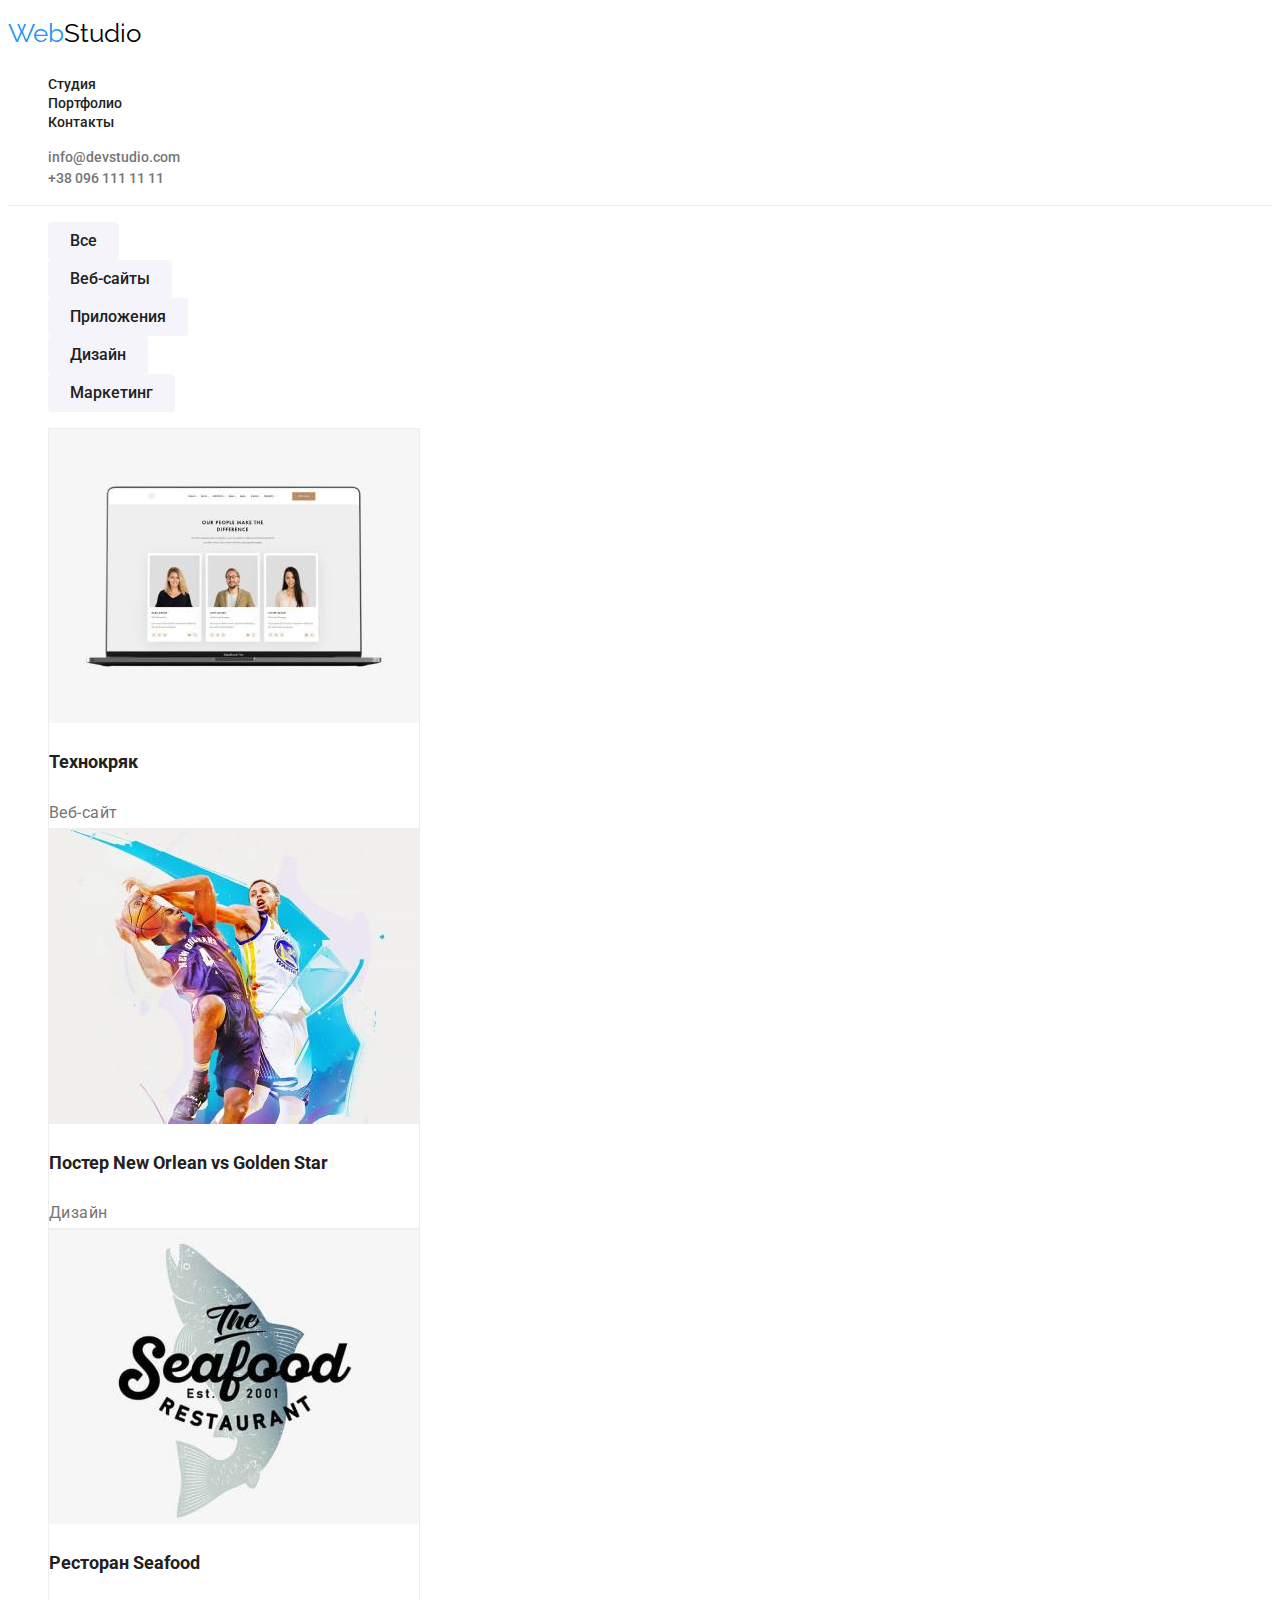
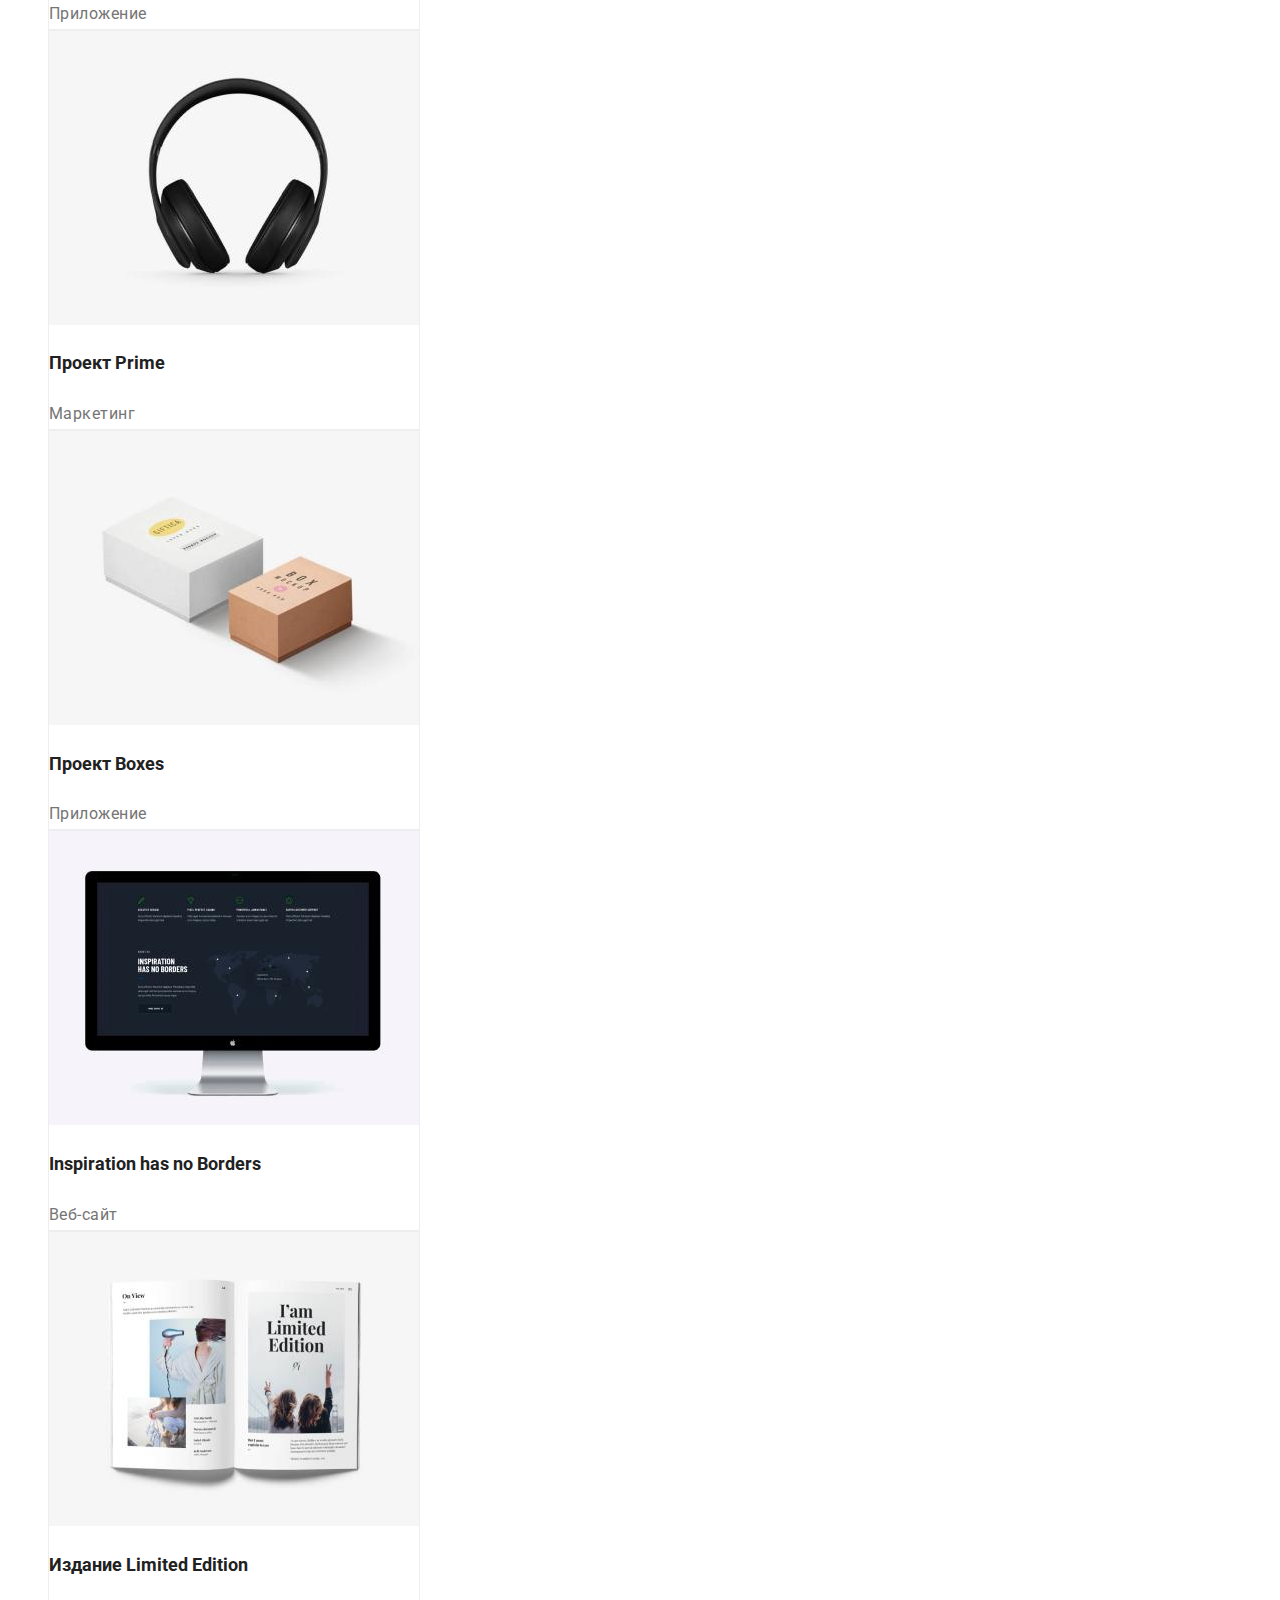
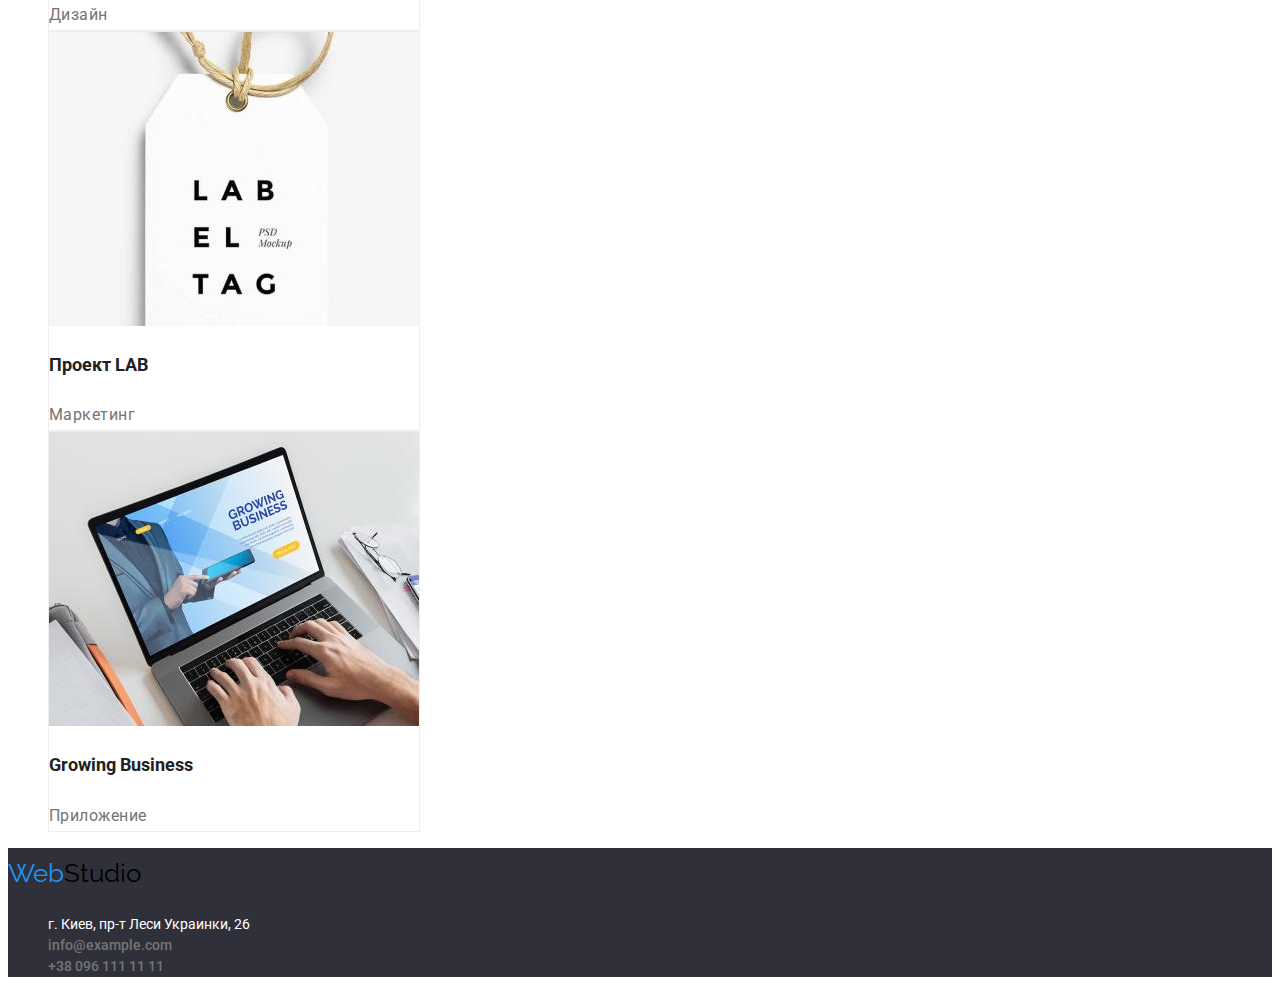
==== portfolio.html @ 26cfe8f0 "Окончание ДЗ-2" ====
<!DOCTYPE html>
<html lang="ru">
  <head>
    <meta charset="UTF-8" />
    <meta http-equiv="X-UA-Compatible" content="IE=edge" />
    <meta name="viewport" content="width=device-width, initial-scale=1.0" />
    <link rel="preconnect" href="https://fonts.gstatic.com" />
    <link
      href="https://fonts.googleapis.com/css2?family=Raleway:wght@700&family=Roboto:wght@400;500;700;900&display=swap"
      rel="stylesheet"
    />
    <title>Portfolio</title>
    <link rel="stylesheet" href="./css/styles.css" />
  </head>
  <body>
    <!-- Header container -->
    <header class="header">
      <nav>
        <a class="logo" href="./index.html" aria-label="WebStudio"
          ><span>Web</span>Studio</a
        >
        <ul class="link-nav">
          <li><a href="./index.html">Студия</a></li>
          <li><a href="./portfolio.html">Портфолио</a></li>
          <li><a href="">Контакты</a></li>
        </ul>
      </nav>
      <ul class="link-contact">
        <li>
          <a href="mailto:info@devstudio.com">info@devstudio.com</a>
        </li>
        <li>
          <a href="tel:+380961111111">+38 096 111 11 11</a>
        </li>
      </ul>
    </header>
    <!-- Main container -->
    <main>
      <div class="main-filter">
        <ul>
          <li><button type="button">Все</button></li>
          <li><button type="button">Веб-сайты</button></li>
          <li><button type="button">Приложения</button></li>
          <li><button type="button">Дизайн</button></li>
          <li><button type="button">Маркетинг</button></li>
        </ul>
      </div>
      <section class="main-content">
        <h1 hidden>Наши проекты</h1>
        <ul>
          <li>
            <img src="./images/portfolio/img.jpg" alt="Технокряк" width="370" />
            <h2>Технокряк</h2>
            <span>Веб-сайт</span>
          </li>
          <li>
            <img
              src="./images/portfolio/img-2.jpg"
              alt="Постер New Orlean vs Golden Star"
              width="370"
            />
            <h2>Постер New Orlean vs Golden Star</h2>
            <span>Дизайн</span>
          </li>
          <li>
            <img
              src="./images/portfolio/img-3.jpg"
              alt="Ресторан Seafood"
              width="370"
            />
            <h2>Ресторан Seafood</h2>
            <span>Приложение</span>
          </li>
          <li>
            <img
              src="./images/portfolio/img-4.jpg"
              alt="Проект Prime"
              width="370"
            />
            <h2>Проект Prime</h2>
            <span>Маркетинг</span>
          </li>
          <li>
            <img
              src="./images/portfolio/img-5.jpg"
              alt="Проект Boxes"
              width="370"
            />
            <h2>Проект Boxes</h2>
            <span>Приложение</span>
          </li>
          <li>
            <img
              src="./images/portfolio/img-6.jpg"
              alt="Inspiration has no Borders"
              width="370"
            />
            <h2>Inspiration has no Borders</h2>
            <span>Веб-сайт</span>
          </li>
          <li>
            <img
              src="./images/portfolio/img-7.jpg"
              alt="Издание Limited Edition"
              width="370"
            />
            <h2>Издание Limited Edition</h2>
            <span>Дизайн</span>
          </li>
          <li>
            <img
              src="./images/portfolio/img-8.jpg"
              alt="Проект LAB"
              width="370"
            />
            <h2>Проект LAB</h2>
            <span>Маркетинг</span>
          </li>
          <li>
            <img
              src="./images/portfolio/img-9.jpg"
              alt="Growing Business"
              width="370"
            />
            <h2>Growing Business</h2>
            <span>Приложение</span>
          </li>
        </ul>
      </section>
    </main>
    <!-- Footer container -->
    <footer class="footer">
      <a class="logo" href="./index.html"><span>Web</span>Studio</a>
      <address>
        <ul class="link-contact">
          <li>г. Киев, пр-т Леси Украинки, 26</li>
          <li>
            <a href="mailto:info@example.com">info@example.com</a>
          </li>
          <li>
            <a href="tel:+380961111111">+38 096 111 11 11</a>
          </li>
        </ul>
      </address>
    </footer>
  </body>
</html>
---- css/styles.css ----
/* Переменные */
:root {
  --element-color: #2f303a;
  --hover-focus-color: #2196f3;
}
/* Общая стилизация */
body {
  font-family: "Roboto", sans-serif;
  color: #212121;
}

body li {
  list-style: none; /* Убирает маркировку списка*/
}

/* Стилизация header */
.header {
  border-bottom: 1px solid #ececec;
}

.logo {
  text-decoration: none;
  color: black;
  font-family: "Raleway", sans-serif;
  font-size: 26px;
  line-height: 1.938em;
}

.logo span {
  color: #2196f3;
}
.link-nav a {
  text-decoration: none;
  font-weight: 500;
  font-size: 14px;
  line-height: 1em;
  color: #212121;
}

.link-contact a {
  text-decoration: none;
  font-style: normal;
  font-weight: 500;
  font-size: 14px;
  line-height: 1em;
  color: #757575;
}

/* Стилизация main */
.main-filter button {
  font-family: inherit;
  cursor: pointer;
  border: none;
  background: #f5f4fa;
  border-radius: 4px;
  padding: 6px 22px;
  color: inherit;
  font-weight: 500;
  font-size: 16px;
  line-height: 1.625em;
}
.main-content li {
  border: 1px solid #eeeeee;
  width: 370px;
}
.main-content h2 {
  font-weight: bold;
  font-size: 18px;
  line-height: 2.25em;
}
.main-content span {
  font-size: 16px;
  line-height: 1.875em;
  letter-spacing: 0.03em;
  color: #757575;
  font-weight: normal;
}
/* Стилизация footer */
.footer {
  background-color: var(--element-color);
}
.link-contact li {
  font-size: 14px;
  line-height: 1.5em;
  color: #ffffff;
  font-style: normal;
  font-weight: normal;
}

/* Hover and Focus */
.link-nav a:hover,
.link-nav a:focus {
  color: var(--hover-focus-color);
}
.main-filter button:hover,
.main-filter button:focus {
  color: #ffffff;
  background-color: var(--hover-focus-color);
}
.link-contact a:hover,
.link-contact a:focus {
  color: var(--hover-focus-color);
}
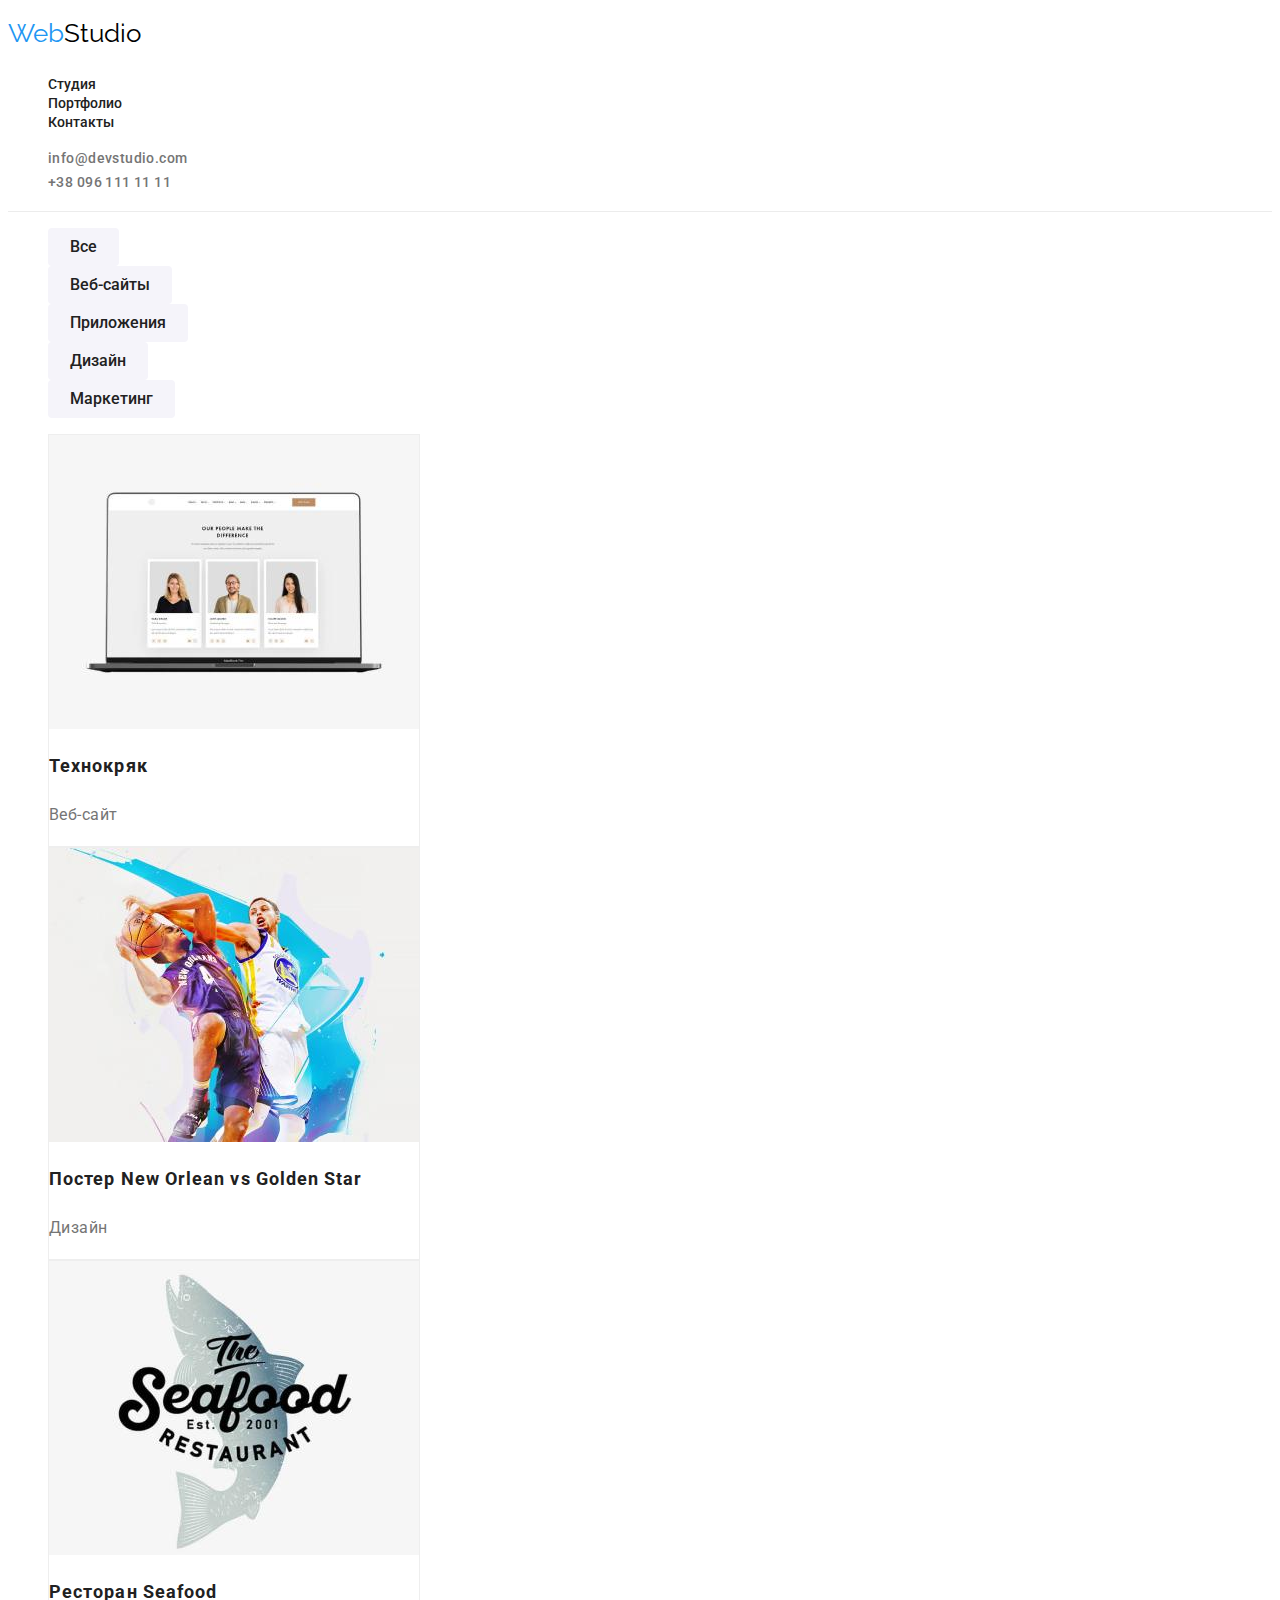
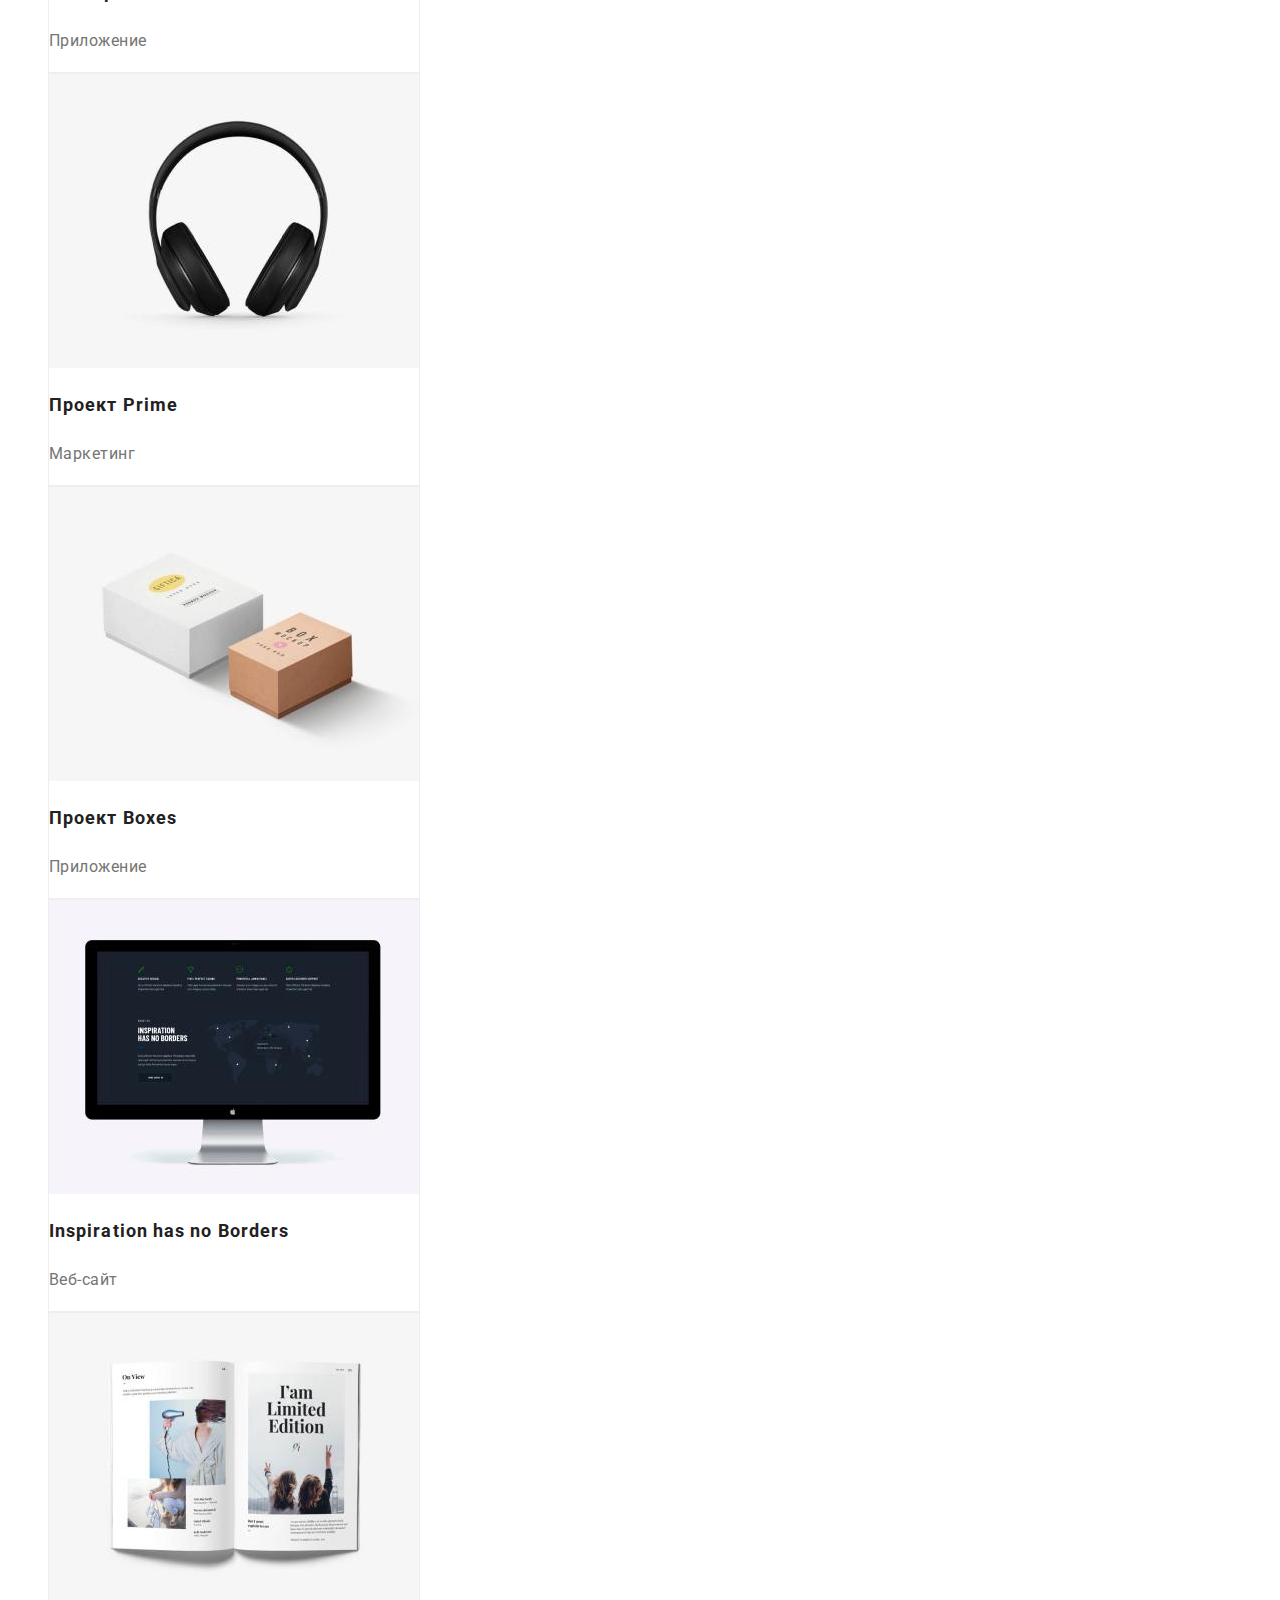
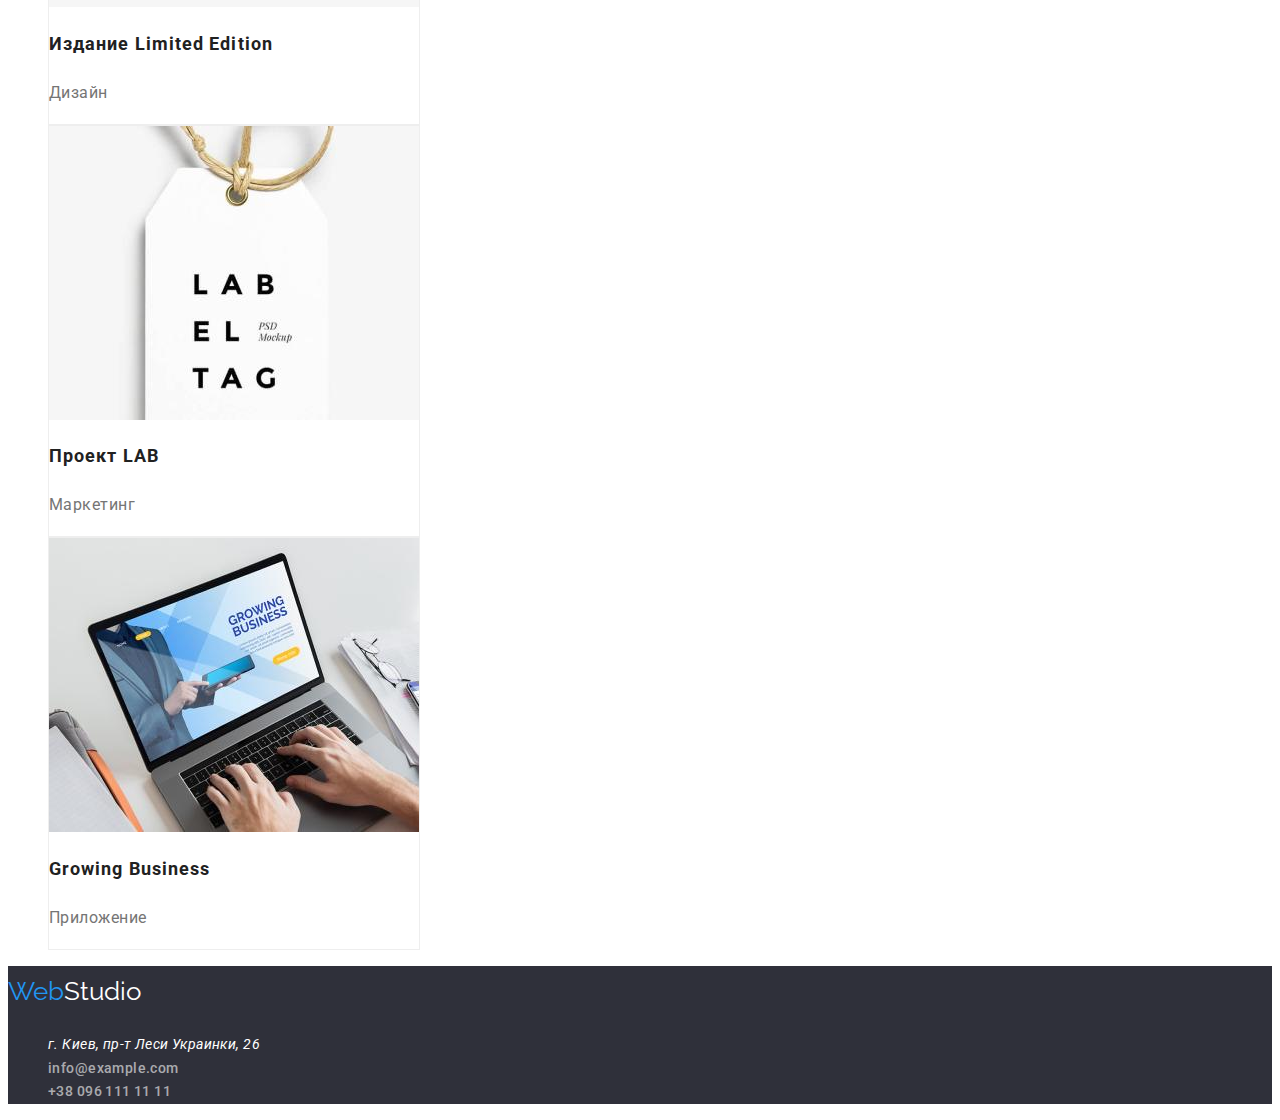
==== commit 5c9d9168: "Внесение правок" ====
--- a/portfolio.html
+++ b/portfolio.html
@@ -4,6 +4,13 @@
     <meta charset="UTF-8" />
     <meta http-equiv="X-UA-Compatible" content="IE=edge" />
     <meta name="viewport" content="width=device-width, initial-scale=1.0" />
+    <link
+      rel="stylesheet"
+      href="https://cdnjs.cloudflare.com/ajax/libs/modern-normalize/1.0.0/modern-normalize.min.css"
+      integrity="sha512-ISS7cAi1PEhQ8jnbJpJZMd29NlhNj4AWYyLOSp2CE/CsHxTCu+r+t0D2yoJudVrd0/8fTVPUVDzY5Tvli75u/g=="
+      crossorigin="anonymous"
+    />
+
     <link rel="preconnect" href="https://fonts.gstatic.com" />
     <link
       href="https://fonts.googleapis.com/css2?family=Raleway:wght@700&family=Roboto:wght@400;500;700;900&display=swap"
@@ -19,126 +26,139 @@
         <a class="logo" href="./index.html" aria-label="WebStudio"
           ><span>Web</span>Studio</a
         >
-        <ul class="link-nav">
-          <li><a href="./index.html">Студия</a></li>
-          <li><a href="./portfolio.html">Портфолио</a></li>
-          <li><a href="">Контакты</a></li>
+        <ul>
+          <li><a class="link-nav" href="./index.html">Студия</a></li>
+          <li><a class="link-nav" href="./portfolio.html">Портфолио</a></li>
+          <li><a class="link-nav" href="">Контакты</a></li>
         </ul>
       </nav>
-      <ul class="link-contact">
+      <ul>
         <li>
-          <a href="mailto:info@devstudio.com">info@devstudio.com</a>
+          <a class="link-contact" href="mailto:info@devstudio.com"
+            >info@devstudio.com</a
+          >
         </li>
         <li>
-          <a href="tel:+380961111111">+38 096 111 11 11</a>
+          <a class="link-contact" href="tel:+380961111111">+38 096 111 11 11</a>
         </li>
       </ul>
     </header>
     <!-- Main container -->
     <main>
-      <div class="main-filter">
-        <ul>
-          <li><button type="button">Все</button></li>
-          <li><button type="button">Веб-сайты</button></li>
-          <li><button type="button">Приложения</button></li>
-          <li><button type="button">Дизайн</button></li>
-          <li><button type="button">Маркетинг</button></li>
-        </ul>
-      </div>
       <section class="main-content">
         <h1 hidden>Наши проекты</h1>
         <ul>
+          <li><button class="portfolio-filter" type="button">Все</button></li>
           <li>
-            <img src="./images/portfolio/img.jpg" alt="Технокряк" width="370" />
-            <h2>Технокряк</h2>
-            <span>Веб-сайт</span>
+            <button class="portfolio-filter" type="button">Веб-сайты</button>
           </li>
           <li>
+            <button class="portfolio-filter" type="button">Приложения</button>
+          </li>
+          <li>
+            <button class="portfolio-filter" type="button">Дизайн</button>
+          </li>
+          <li>
+            <button class="portfolio-filter" type="button">Маркетинг</button>
+          </li>
+        </ul>
+
+        <ul>
+          <li class="portfolio-card">
+            <img src="./images/portfolio/img.jpg" alt="Технокряк" width="370" />
+            <h2 class="portfolio-title">Технокряк</h2>
+            <p class="portfolio-text">Веб-сайт</p>
+          </li>
+          <li class="portfolio-card">
             <img
               src="./images/portfolio/img-2.jpg"
               alt="Постер New Orlean vs Golden Star"
               width="370"
             />
-            <h2>Постер New Orlean vs Golden Star</h2>
-            <span>Дизайн</span>
+            <h2 class="portfolio-title">Постер New Orlean vs Golden Star</h2>
+            <p class="portfolio-text">Дизайн</p>
           </li>
-          <li>
+          <li class="portfolio-card">
             <img
               src="./images/portfolio/img-3.jpg"
               alt="Ресторан Seafood"
               width="370"
             />
-            <h2>Ресторан Seafood</h2>
-            <span>Приложение</span>
+            <h2 class="portfolio-title">Ресторан Seafood</h2>
+            <p class="portfolio-text">Приложение</p>
           </li>
-          <li>
+          <li class="portfolio-card">
             <img
               src="./images/portfolio/img-4.jpg"
               alt="Проект Prime"
               width="370"
             />
-            <h2>Проект Prime</h2>
-            <span>Маркетинг</span>
+            <h2 class="portfolio-title">Проект Prime</h2>
+            <p class="portfolio-text">Маркетинг</p>
           </li>
-          <li>
+          <li class="portfolio-card">
             <img
               src="./images/portfolio/img-5.jpg"
               alt="Проект Boxes"
               width="370"
             />
-            <h2>Проект Boxes</h2>
-            <span>Приложение</span>
+            <h2 class="portfolio-title">Проект Boxes</h2>
+            <p class="portfolio-text">Приложение</p>
           </li>
-          <li>
+          <li class="portfolio-card">
             <img
               src="./images/portfolio/img-6.jpg"
               alt="Inspiration has no Borders"
               width="370"
             />
-            <h2>Inspiration has no Borders</h2>
-            <span>Веб-сайт</span>
+            <h2 class="portfolio-title">Inspiration has no Borders</h2>
+            <p class="portfolio-text">Веб-сайт</p>
           </li>
-          <li>
+          <li class="portfolio-card">
             <img
               src="./images/portfolio/img-7.jpg"
               alt="Издание Limited Edition"
               width="370"
             />
-            <h2>Издание Limited Edition</h2>
-            <span>Дизайн</span>
+            <h2 class="portfolio-title">Издание Limited Edition</h2>
+            <p class="portfolio-text">Дизайн</p>
           </li>
-          <li>
+          <li class="portfolio-card">
             <img
               src="./images/portfolio/img-8.jpg"
               alt="Проект LAB"
               width="370"
             />
-            <h2>Проект LAB</h2>
-            <span>Маркетинг</span>
+            <h2 class="portfolio-title">Проект LAB</h2>
+            <p class="portfolio-text">Маркетинг</p>
           </li>
-          <li>
+          <li class="portfolio-card">
             <img
               src="./images/portfolio/img-9.jpg"
               alt="Growing Business"
               width="370"
             />
-            <h2>Growing Business</h2>
-            <span>Приложение</span>
+            <h2 class="portfolio-title">Growing Business</h2>
+            <p class="portfolio-text">Приложение</p>
           </li>
         </ul>
       </section>
     </main>
     <!-- Footer container -->
     <footer class="footer">
-      <a class="logo" href="./index.html"><span>Web</span>Studio</a>
+      <a class="logo logo-footer" href="./index.html"><span>Web</span>Studio</a>
       <address>
-        <ul class="link-contact">
-          <li>г. Киев, пр-т Леси Украинки, 26</li>
+        <ul>
+          <li class="footer-adress">г. Киев, пр-т Леси Украинки, 26</li>
           <li>
-            <a href="mailto:info@example.com">info@example.com</a>
+            <a class="link-contact" href="mailto:info@example.com"
+              >info@example.com</a
+            >
           </li>
           <li>
-            <a href="tel:+380961111111">+38 096 111 11 11</a>
+            <a class="link-contact" href="tel:+380961111111"
+              >+38 096 111 11 11</a
+            >
           </li>
         </ul>
       </address>
--- a/css/styles.css
+++ b/css/styles.css
@@ -1,12 +1,19 @@
 /* Переменные */
 :root {
-  --element-color: #2f303a;
+  --section-color-dark: #2f303a;
   --hover-focus-color: #2196f3;
+  --main-color: #ffffff;
+  --section-color-light: #f5f4fa;
+  --main-font-color: #212121;
+  --button-border-radius: 4px;
+  --font-color-dark: #757575;
+  --card-border-color: #eeeeee;
+  --footer-link-color: rgba(255, 255, 255, 0.6);
 }
 /* Общая стилизация */
 body {
   font-family: "Roboto", sans-serif;
-  color: #212121;
+  color: var(--main-font-color);
 }
 
 body li {
@@ -25,33 +32,110 @@
   font-size: 26px;
   line-height: 1.938em;
 }
+.logo-footer {
+  color: var(--main-color);
+}
 
 .logo span {
-  color: #2196f3;
+  color: var(--hover-focus-color);
 }
-.link-nav a {
+.link-nav {
   text-decoration: none;
   font-weight: 500;
   font-size: 14px;
-  line-height: 1em;
-  color: #212121;
+  line-height: 1.17;
+  color: var(--main-font-color);
 }
 
-.link-contact a {
+.link-contact {
   text-decoration: none;
   font-style: normal;
   font-weight: 500;
   font-size: 14px;
   line-height: 1em;
-  color: #757575;
+  color: var(--font-color-dark);
+}
+.heroi {
+  background-color: var(--section-color-dark);
+}
+.heroi-title {
+  font-weight: 900;
+  font-size: 44px;
+  line-height: 1.36;
+  text-transform: uppercase;
+  text-align: center;
+  color: var(--main-color);
+}
+.heroi-button {
+  background-color: var(--hover-focus-color);
+  font-weight: bold;
+  font-size: 16px;
+  line-height: 1.875;
+  color: var(--main-color);
+  border: none;
+  letter-spacing: 0.06em;
+  box-shadow: 0px 4px 4px rgba(0, 0, 0, 0.15);
+  border-radius: var(--button-border-radius);
+  cursor: pointer;
 }
 
+.our-principles-title {
+  font-weight: bold;
+  font-size: 14px;
+  line-height: 1.14;
+  letter-spacing: 0.03em;
+  text-transform: uppercase;
+}
+
+.our-principles-text {
+  font-size: 14px;
+  line-height: 1.7;
+  letter-spacing: 0.03em;
+  color: var(--font-color-dark);
+}
+
+.what-we-do-title {
+  font-size: 36px;
+  line-height: 1.2;
+  letter-spacing: 0.03em;
+  text-align: center;
+}
+.our-team {
+  background-color: var(--section-color-light);
+}
+.our-team-title {
+  font-size: 36px;
+  line-height: 1.2;
+  text-align: center;
+  letter-spacing: 0.03em;
+}
+.our-team-card {
+  width: 270px;
+  background-color: var(--main-color);
+  box-shadow: 0px 1px 3px rgba(0, 0, 0, 0.12), 0px 1px 1px rgba(0, 0, 0, 0.14),
+    0px 2px 1px rgba(0, 0, 0, 0.2);
+  border-radius: 0px 0px 4px 4px;
+}
+.our-team-cart-title {
+  font-weight: 500;
+  font-size: 16px;
+  line-height: 1.2;
+  text-align: center;
+  letter-spacing: 0.03em;
+}
+.our-team-cart-text {
+  font-size: 16px;
+  line-height: 1.2;
+  text-align: center;
+  letter-spacing: 0.03em;
+  color: var(--font-color-dark);
+}
 /* Стилизация main */
-.main-filter button {
+.portfolio-filter {
   font-family: inherit;
   cursor: pointer;
   border: none;
-  background: #f5f4fa;
+  background: var(--section-color-light);
   border-radius: 4px;
   padding: 6px 22px;
   color: inherit;
@@ -59,45 +143,53 @@
   font-size: 16px;
   line-height: 1.625em;
 }
-.main-content li {
-  border: 1px solid #eeeeee;
+.portfolio-card {
   width: 370px;
+  border: 1px solid var(--card-border-color);
 }
-.main-content h2 {
+.portfolio-title {
   font-weight: bold;
   font-size: 18px;
-  line-height: 2.25em;
+  line-height: 2;
+  letter-spacing: 0.06em;
 }
-.main-content span {
+.portfolio-text {
   font-size: 16px;
-  line-height: 1.875em;
+  line-height: 1.875;
   letter-spacing: 0.03em;
-  color: #757575;
+  color: var(--font-color-dark);
   font-weight: normal;
 }
 /* Стилизация footer */
 .footer {
-  background-color: var(--element-color);
+  background-color: var(--section-color-dark);
 }
-.link-contact li {
+.footer-adress {
   font-size: 14px;
-  line-height: 1.5em;
-  color: #ffffff;
-  font-style: normal;
-  font-weight: normal;
+  line-height: 1.7;
+  letter-spacing: 0.03em;
+  color: var(--main-color);
 }
-
+.link-contact {
+  font-size: 14px;
+  line-height: 1.7;
+  letter-spacing: 0.03em;
+  color: var(--font-color-dark);
+}
+.footer .link-contact {
+  color: var(--footer-link-color);
+}
 /* Hover and Focus */
-.link-nav a:hover,
-.link-nav a:focus {
+.link-nav:hover,
+.link-nav:focus {
   color: var(--hover-focus-color);
 }
-.main-filter button:hover,
-.main-filter button:focus {
-  color: #ffffff;
+.portfolio-filter:hover,
+.portfolio-filter:focus {
+  color: var(--main-color);
   background-color: var(--hover-focus-color);
 }
-.link-contact a:hover,
-.link-contact a:focus {
+.link-contact:hover,
+.link-contact:focus {
   color: var(--hover-focus-color);
 }
